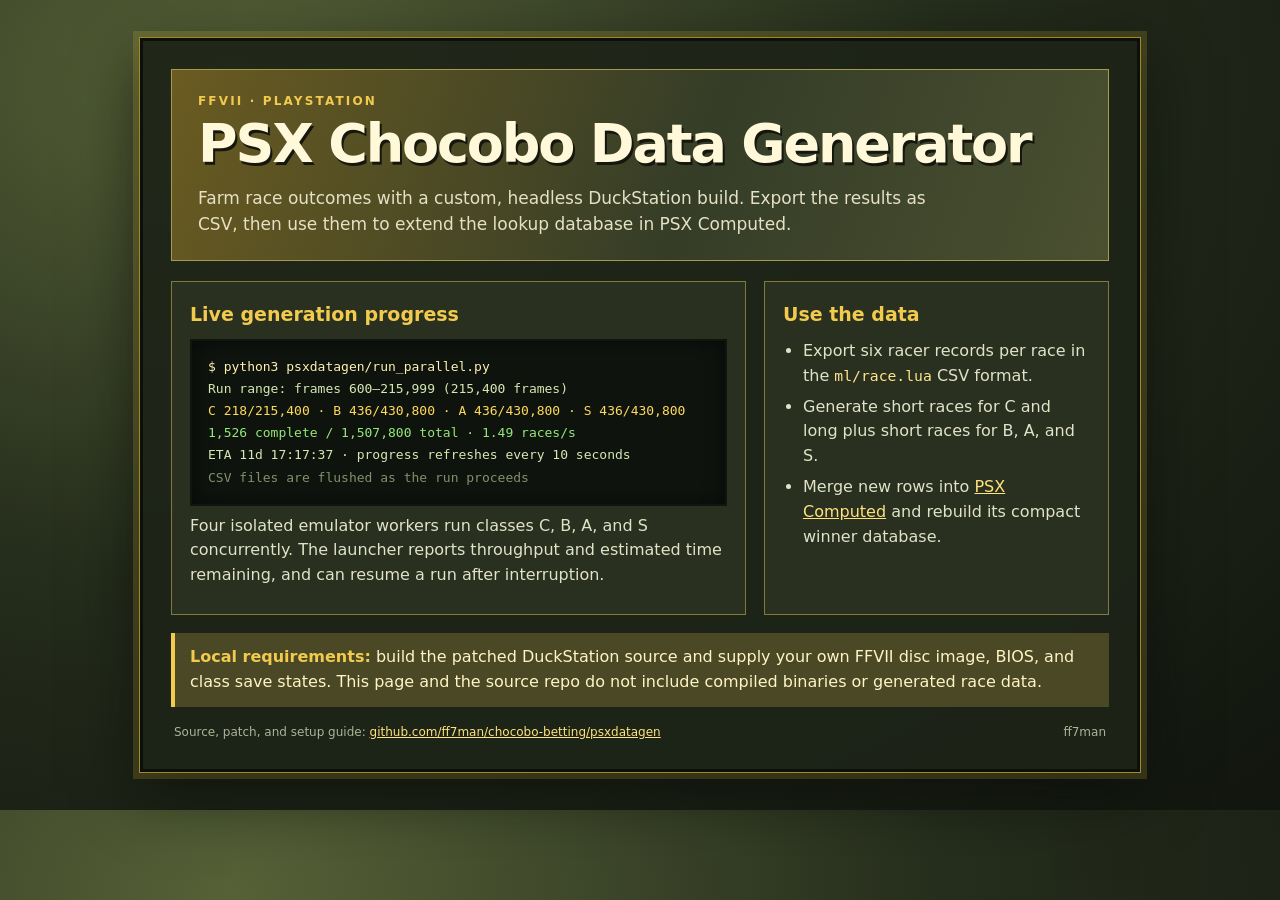
==== psxdatagen/index.html @ 0eeb14d1 "Add PSX chocobo data generator" ====
<!doctype html>
<html lang="en">
<head>
  <meta charset="utf-8" />
  <meta name="viewport" content="width=device-width, initial-scale=1" />
  <title>PSX Chocobo Data Generator</title>
  <style>
    :root { color-scheme: dark; --gold: #f2cb4e; --ink: #13180f; --panel: #222a1c; --line: #82793c; --muted: #c5c7ab; }
    * { box-sizing: border-box; }
    body { margin: 0; background: radial-gradient(ellipse at 18% 10%, #566137 0, #252d1c 48%, #11150e 100%); color: #fff8d9; font: 16px/1.55 system-ui, sans-serif; }
    main { width: min(1000px, calc(100% - 36px)); margin: 38px auto; }
    .frame { border: 3px solid #0d100a; outline: 1px solid #a08b22; box-shadow: 0 0 0 7px rgba(242,203,78,.16), 0 18px 60px #080a07aa; background: rgba(29,35,23,.92); padding: 28px; }
    header { border: 1px solid #a69a4e; padding: 22px 26px; background: linear-gradient(110deg, #6a5b21, #353d27 56%, #4a5030); }
    .eyebrow { color: var(--gold); text-transform: uppercase; letter-spacing: .18em; font-size: 12px; font-weight: 800; }
    h1 { margin: 4px 0 2px; font-size: clamp(32px, 5vw, 54px); letter-spacing: -.04em; line-height: 1.08; text-shadow: 2px 3px #15170e; }
    .lede { max-width: 770px; color: #e5e1c5; margin: 12px 0 0; font-size: 17px; }
    .columns { display: grid; grid-template-columns: 1.25fr .75fr; gap: 18px; margin-top: 20px; }
    section { border: 1px solid var(--line); background: #29301f; padding: 18px; }
    h2 { margin: 0 0 10px; color: var(--gold); font-size: 19px; }
    p { margin: 8px 0; color: #e1e2c8; }
    .terminal { border: 2px solid #11150e; background: #0e130e; padding: 15px 16px; color: #d8e7b2; font: 13px/1.7 ui-monospace, SFMono-Regular, Menlo, monospace; box-shadow: inset 0 0 18px #0008; }
    .terminal .cmd { color: #fff1b2; }
    .terminal .gold { color: #ffd95a; }
    .terminal .green { color: #95e878; }
    ul { padding-left: 20px; margin: 8px 0 0; color: #e1e2c8; }
    li { margin: 6px 0; }
    code { color: #ffe58a; font: .92em ui-monospace, SFMono-Regular, Menlo, monospace; }
    .callout { margin-top: 18px; border-left: 4px solid var(--gold); background: #4b4826; padding: 12px 15px; color: #fff4c4; }
    .callout strong { color: var(--gold); }
    a { color: #ffe27d; }
    footer { display: flex; justify-content: space-between; gap: 12px; color: #aeb397; font-size: 12px; padding: 16px 3px 0; }
    @media (max-width: 700px) { main { width: calc(100% - 20px); margin: 15px auto; } .frame { padding: 14px; } .columns { grid-template-columns: 1fr; } header { padding: 18px; } footer { display: block; } }
  </style>
</head>
<body>
<main>
  <div class="frame">
    <header>
      <div class="eyebrow">FFVII · PlayStation</div>
      <h1>PSX Chocobo Data Generator</h1>
      <p class="lede">Farm race outcomes with a custom, headless DuckStation build. Export the results as CSV, then use them to extend the lookup database in PSX Computed.</p>
    </header>
    <div class="columns">
      <section>
        <h2>Live generation progress</h2>
        <div class="terminal" aria-label="Example terminal progress output">
          <div class="cmd">$ python3 psxdatagen/run_parallel.py</div>
          <div>Run range: frames 600–215,999 (215,400 frames)</div>
          <div class="gold">C 218/215,400 · B 436/430,800 · A 436/430,800 · S 436/430,800</div>
          <div class="green">1,526 complete / 1,507,800 total · 1.49 races/s</div>
          <div>ETA 11d 17:17:37 · progress refreshes every 10 seconds</div>
          <div style="color:#83916b">CSV files are flushed as the run proceeds</div>
        </div>
        <p>Four isolated emulator workers run classes C, B, A, and S concurrently. The launcher reports throughput and estimated time remaining, and can resume a run after interruption.</p>
      </section>
      <section>
        <h2>Use the data</h2>
        <ul>
          <li>Export six racer records per race in the <code>ml/race.lua</code> CSV format.</li>
          <li>Generate short races for C and long plus short races for B, A, and S.</li>
          <li>Merge new rows into <a href="../psxcomputed/">PSX Computed</a> and rebuild its compact winner database.</li>
        </ul>
      </section>
    </div>
    <div class="callout"><strong>Local requirements:</strong> build the patched DuckStation source and supply your own FFVII disc image, BIOS, and class save states. This page and the source repo do not include compiled binaries or generated race data.</div>
    <footer><span>Source, patch, and setup guide: <a href="https://github.com/ff7man/chocobo-betting/tree/main/psxdatagen">github.com/ff7man/chocobo-betting/psxdatagen</a></span><span>ff7man</span></footer>
  </div>
</main>
</body>
</html>
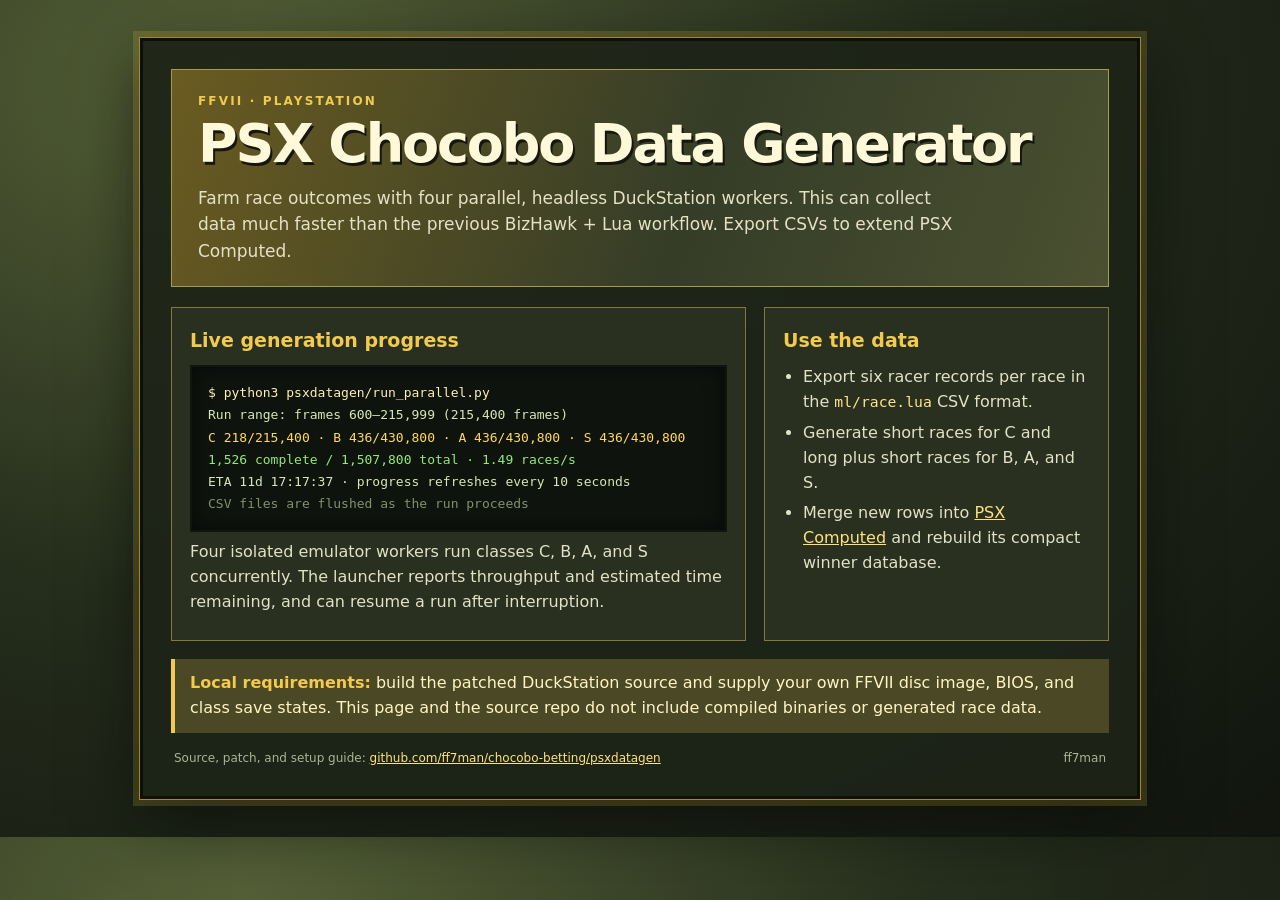
==== commit 4e8e44e8: "Note data generation speed advantage" ====
--- a/psxdatagen/index.html
+++ b/psxdatagen/index.html
@@ -38,7 +38,7 @@
     <header>
       <div class="eyebrow">FFVII · PlayStation</div>
       <h1>PSX Chocobo Data Generator</h1>
-      <p class="lede">Farm race outcomes with a custom, headless DuckStation build. Export the results as CSV, then use them to extend the lookup database in PSX Computed.</p>
+      <p class="lede">Farm race outcomes with four parallel, headless DuckStation workers. This can collect data much faster than the previous BizHawk + Lua workflow. Export CSVs to extend PSX Computed.</p>
     </header>
     <div class="columns">
       <section>
